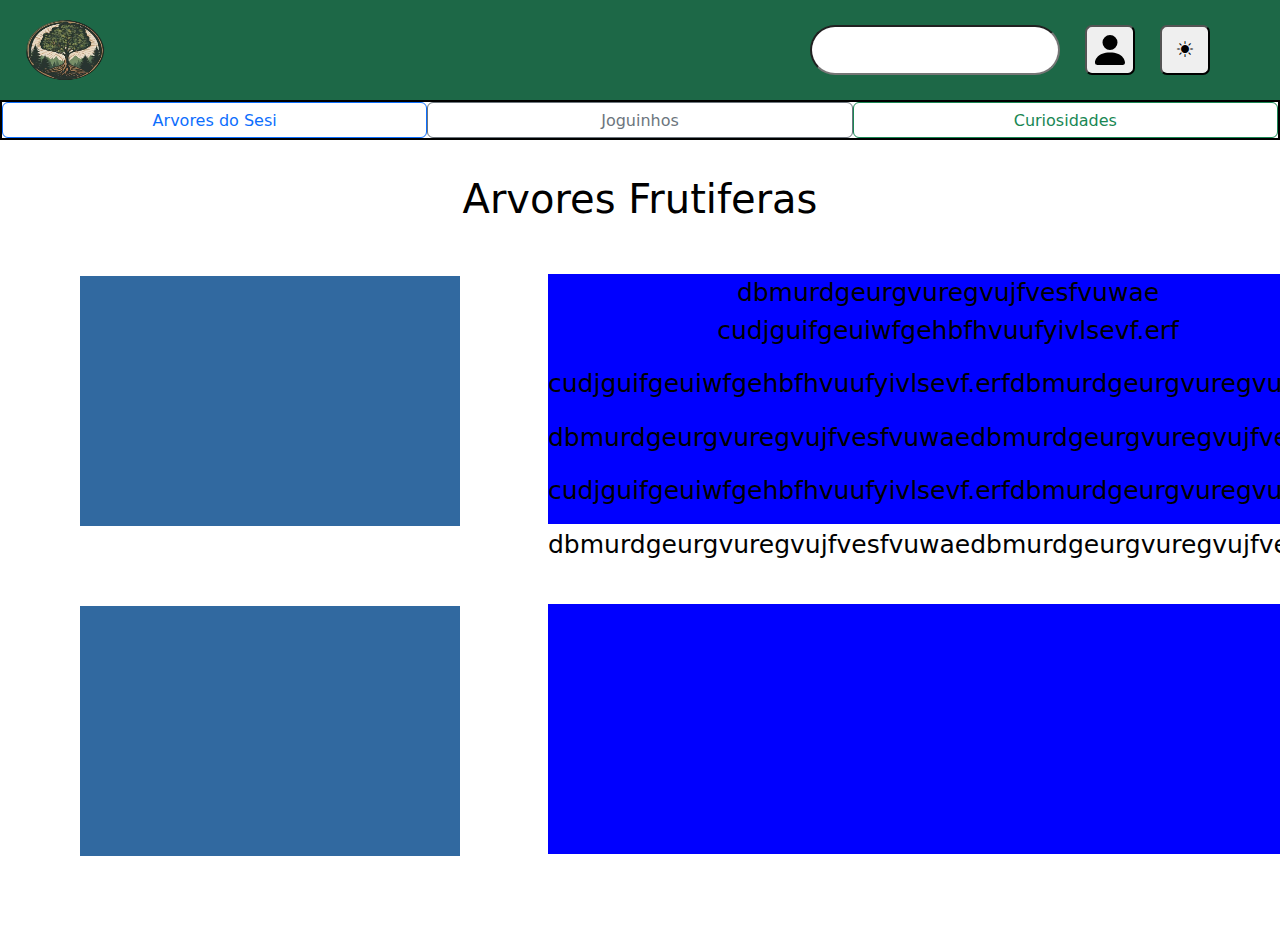
==== index.html @ 225552fa "30/10" ====
<!DOCTYPE html>
<html lang="en">

<head>
    <meta charset="UTF-8">
    <meta name="viewport" content="width=device-width, initial-scale=1.0">
    <title>Aprenda sobre Biomas Amazona</title>
    <link rel="stylesheet" href="style.css">
    <link rel="stylesheet" href="https://cdn.jsdelivr.net/npm/bootstrap-icons@1.11.3/font/bootstrap-icons.min.css">
    <link rel="stylesheet" href="https://cdn.jsdelivr.net/npm/bootstrap@5.3.3/dist/css/bootstrap.min.css">
</head>

<body class="light-mode">
    <header>

        <img src="./image-removebg-preview (1).png" alt="teste" width="130px" height="100px">

        <div class="logo">

            <input type="text" id="serie" name="pesquisar">

            <button class="logim">
                <svg xmlns="http://www.w3.org/2000/svg" width="40" height="40" fill="currentColor"
                    class="bi bi-person-fill" viewBox="0 0 16 16">
                    <path d="M3 14s-1 0-1-1 1-4 6-4 6 3 6 4-1 1-1 1zm5-6a3 3 0 1 0 0-6 3 3 0 0 0 0 6" />
                </svg>
            </button>

            <button id="toggle-button"><i class="bi bi-sun-fill"></i> </i> </button>




        </div>

    </header>

    <nav>
        <button type="button" class="btn btn-outline-primary">Arvores do Sesi</button>
        <button type="button" class="btn btn-outline-secondary">Joguinhos</button>
        <button type="button" class="btn btn-outline-success"> Curiosidades</button>

    </nav>
    
    <h1> Arvores Frutiferas </h1>

    <div class="tema">
        <div class="esq">
            <div class="ima">
                <img src="" alt="">
            </div>

            <div class="ima">
                <img src="" alt="">
            </div>
        </div>

        <div class="dir">
            <div class="texto">
                <p> dbmurdgeurgvuregvujfvesfvuwae cudjguifgeuiwfgehbfhvuufyivlsevf.erf</p>
                <p> cudjguifgeuiwfgehbfhvuufyivlsevf.erfdbmurdgeurgvuregvujfvesfvuwae </p>
                <p> dbmurdgeurgvuregvujfvesfvuwaedbmurdgeurgvuregvujfvesfvuwae </p>
                <p> cudjguifgeuiwfgehbfhvuufyivlsevf.erfdbmurdgeurgvuregvujfvesfvuwae </p>
                <p> dbmurdgeurgvuregvujfvesfvuwaedbmurdgeurgvuregvujfvesfvuwae </p>
                

            </div>

            <div class="texto">
                


            </div>
            
        </div>
    </div>





    <script src="./trabalho.js"></script>
</body>

</html>
---- style.css ----
*{
    margin: 0px;
    padding: 0px;
    
    }
.light-mode{
    color: black;
    background-color: white;
}
.dark-mode{
    color: white;
    background-color: rgba(0, 0, 0, 0.477);
    box-shadow: 4px 8px rgba(244, 239, 239, 0.854),
}


header{
    height: 100px;
    background-color:#1d6847;
    display: flex;
    align-items: center;
    justify-content: space-between;
}
    
input{
    border-radius: 50px;
    height: 50px;
    margin: 30px;
    width: 250px;
    
 }

.logim {
    margin: 25px;
    width: 50px;
    height: 50px;
    border-radius: 7px;

   
}
#toggle-button { 
    width: 50px;
    height: 50px;
    border-radius: 7px;
    
}

.logo{
    display: flex;
    align-items: center;
    justify-content: space-between;
    margin-right: 70px;
}


nav{
    
    height: 40px;
    border: 2px solid black;
    display: flex;
    flex-direction: row;
    justify-content: space-around;
  
}

button{
    width: 510PX;
    border-radius: 5px;
    
}
h1{
    justify-content: center;
    display: flex;
    padding: 35px;
}  
.ima{
    height: 250px;
    width: 380px;
    background-color: #3169a0;
    margin: 80px;
    margin-top: 10px;
    
  }

.tema{
    display: flex;
}
.texto{
    
    width: 800px;
    height: 250px;
    background-color: blue;
    justify-content: left;   
    margin: 8px;
    margin-bottom: 80px;
}
 p{
    text-align: center;
    font-size: 25px;
    padding: 15;


 }


footer{   
    background-color: #1d6847; 
    width: 100%;
    height: 180px;
    display: flex;
    align-items: center;
    justify-content: space-between;
}

footer img{
    width: 100px;
     
}

 .canto{
    height: auto;
    display: flex;
    flex-direction: column;
    justify-content: start;
    align-items: center;
    margin: 25px;
 }
 .base{
    display: flex;
    align-items: flex-start;
    width: 100%;
 }
 .col{
    display: flex;
    flex-direction: column;
    justify-content: left;
    margin: 25px;
    font-size: 18px;
 }

 /* @media (max-width 800px) 

 {
     flex-direction: colun;
 } */
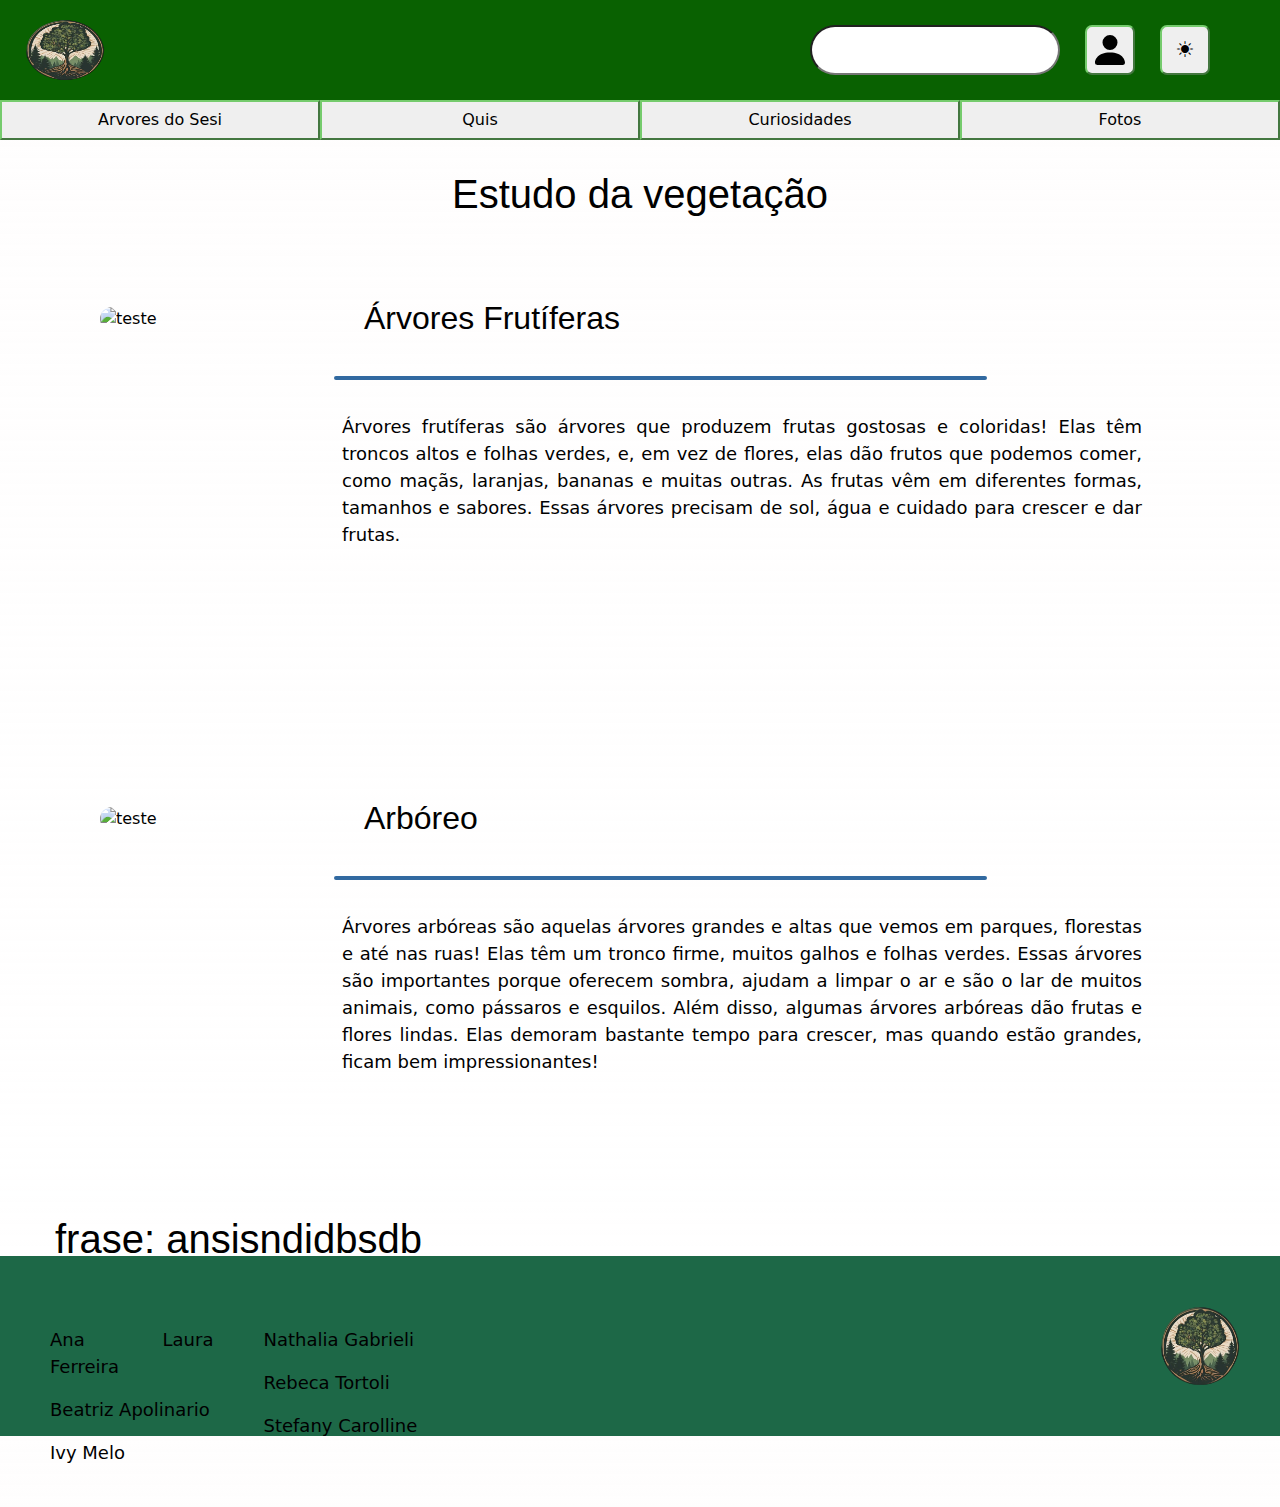
==== commit 9cd3367d: "30/10" ====
--- a/index.html
+++ b/index.html
@@ -36,47 +36,79 @@
     </header>
 
     <nav>
-        <button type="button" class="btn btn-outline-primary">Arvores do Sesi</button>
-        <button type="button" class="btn btn-outline-secondary">Joguinhos</button>
-        <button type="button" class="btn btn-outline-success"> Curiosidades</button>
+        <button type="button">Arvores do Sesi</button>
+        <button type="button">Quis</button>
+        <button type="button"> Curiosidades</button>
+        <button type="button"> Fotos</button>
+
 
     </nav>
-    
-    <h1> Arvores Frutiferas </h1>
 
-    <div class="tema">
-        <div class="esq">
-            <div class="ima">
-                <img src="" alt="">
-            </div>
+    <h1 > Estudo da vegetação </h1>
 
-            <div class="ima">
-                <img src="" alt="">
+    <div class="esq">
+        <div class="ima">
+            <img class="imagens" src="https://i.pinimg.com/736x/8f/bb/94/8fbb94f80590cdfc794973488ee1df44.jpg"
+                alt="teste" width="400" height="380">
+        </div>
+        <div class="org">
+            <h1 class="ex">Árvores Frutíferas</h1>
+            <div class="line"></div>
+            <div class="texto">
+                <p> Árvores frutíferas são árvores que produzem frutas gostosas e coloridas! Elas têm 
+                 troncos altos e folhas verdes, e, em vez de flores, elas dão frutos que podemos 
+                comer, como maçãs, laranjas, bananas e muitas outras. As frutas vêm em diferentes
+                 formas, tamanhos e sabores. Essas árvores precisam de sol, água e cuidado para
+                crescer e dar frutas. </p>
             </div>
         </div>
 
-        <div class="dir">
-            <div class="texto">
-                <p> dbmurdgeurgvuregvujfvesfvuwae cudjguifgeuiwfgehbfhvuufyivlsevf.erf</p>
-                <p> cudjguifgeuiwfgehbfhvuufyivlsevf.erfdbmurdgeurgvuregvujfvesfvuwae </p>
-                <p> dbmurdgeurgvuregvujfvesfvuwaedbmurdgeurgvuregvujfvesfvuwae </p>
-                <p> cudjguifgeuiwfgehbfhvuufyivlsevf.erfdbmurdgeurgvuregvujfvesfvuwae </p>
-                <p> dbmurdgeurgvuregvujfvesfvuwaedbmurdgeurgvuregvujfvesfvuwae </p>
-                
-
-            </div>
-
-            <div class="texto">
-                
+    </div>
 
 
-            </div>
-            
+    <div class="dir">
+
+        <div class="ima">
+            <img class="imagens"
+                src="https://thumbs.dreamstime.com/b/vegeta%C3%A7%C3%A3o-arb%C3%B3rea-gen%C3%A9rica-com-galhos-de-%C3%A1rvores-vistos-baixo-no-ver%C3%A3o-num-parque-londres-imagem-papel-parede-ramos-%C3%A1rvore-184513718.jpg"
+                alt="teste" width="400" height="380">
+        </div>
+        <div class="org">
+        <h1 class="ex"> Arbóreo</h1>
+        <div class="line"></div>
+        <div class="texto">
+            <p> Árvores arbóreas são aquelas árvores grandes e altas que vemos em parques, 
+            florestas e até nas ruas! Elas têm um tronco firme, muitos galhos e folhas verdes. 
+            Essas árvores são importantes porque oferecem sombra, ajudam a limpar o ar e são 
+            o lar de muitos animais, como pássaros e esquilos. Além disso, algumas árvores 
+            arbóreas dão frutas e flores lindas. Elas demoram bastante tempo para crescer, mas 
+            quando estão grandes, ficam bem impressionantes!</p>
+
+        </div>
         </div>
     </div>
 
 
+    <footer>
+        <div class="canto">
+            <h1>frase: ansisndidbsdb</h1>
+            <div class="base">
+                <div class="col">
+                    <p>Ana Laura Ferreira </p>
+                    <p>Beatriz Apolinario</p>
+                    <p>Ivy Melo</p>
+                </div>
+                <div class="col">
+                    <p>Nathalia Gabrieli </p>
+                    <p>Rebeca Tortoli</p>
+                    <p>Stefany Carolline</p>
+                
+                </div>
+            </div>
+        </div>
 
+        <img src="./image-removebg-preview (1).png"  alt="teste">
+    </footer>
 
 
     <script src="./trabalho.js"></script>
--- a/style.css
+++ b/style.css
@@ -3,20 +3,28 @@
     padding: 0px;
     
     }
+
+body{
+    background-image: linear-gradient(rgba(254, 252, 252, 0.516), rgba(255, 255, 255, 0)),
+    url("https://encrypted-tbn0.gstatic.com/images?q=tbn:ANd9GcTr4APYDry84YmngGYoDaeyUT3ixJweEu5XIg&s");
+}
+
 .light-mode{
     color: black;
     background-color: white;
 }
 .dark-mode{
     color: white;
-    background-color: rgba(0, 0, 0, 0.477);
-    box-shadow: 4px 8px rgba(244, 239, 239, 0.854),
+    background-color: rgba(13, 2, 43, 0.884);
+    background-image: linear-gradient(rgba(10, 3, 48, 0.705), rgba(6, 6, 64, 0.765)),
+    url();
+    box-shadow: 4px 8px rgba(242, 244, 239, 0.849),
 }
 
 
 header{
     height: 100px;
-    background-color:#1d6847;
+    background-color:#096101;
     display: flex;
     align-items: center;
     justify-content: space-between;
@@ -56,29 +64,30 @@
 nav{
     
     height: 40px;
-    border: 2px solid black;
+    
     display: flex;
     flex-direction: row;
     justify-content: space-around;
-  
+  background-color: rgb(251, 251, 247);
 }
 
 button{
-    width: 510PX;
-    border-radius: 5px;
-    
-}
+    width: 380PX;
+    border-color: #75cb6d;
+  }
+
 h1{
     justify-content: center;
     display: flex;
-    padding: 35px;
+    padding: 30px;
+    font-family: Impact, Haettenschweiler, 'Arial Narrow Bold', sans-serif;
+    font-size: 55px;
 }  
 .ima{
-    height: 250px;
-    width: 380px;
-    background-color: #3169a0;
-    margin: 80px;
-    margin-top: 10px;
+    height: 400px;
+    width: 480px;
+    margin: 50px;
+   margin-left: 100px;
     
   }
 
@@ -89,18 +98,63 @@
     
     width: 800px;
     height: 250px;
-    background-color: blue;
     justify-content: left;   
     margin: 8px;
     margin-bottom: 80px;
 }
  p{
-    text-align: center;
-    font-size: 25px;
-    padding: 15;
-
-
- }
+    text-align: justify;
+    font-size: 18px;
+ }
+.ex{
+    font-size: 32px;
+    justify-content: left;
+    font-family:Impact, Haettenschweiler, 'Arial Narrow Bold', sans-serif;
+}
+
+.line{
+    width: 80%;
+    border-radius: 10px;
+    border: #3169a0 2px solid;
+    margin-bottom: 25px;
+}
+.imagens{
+ border-radius: 25px;
+}
+
+
+ .canto{
+    height: auto;
+    display: flex;
+    flex-direction: column;
+    justify-content: start;
+    align-items: center;
+    margin: 25px;
+ }
+ .base{
+    display: flex;
+    align-items: flex-start;
+    width: 100%;
+ }
+ .col{
+    display: flex;
+    flex-direction: column;
+    justify-content: left;
+    margin: 25px;
+    font-size: 18px;
+ }
+ .esq, .dir{
+    display: flex;
+    justify-content: center;
+    align-items: center;
+ }
+ .org
+{
+    display: flex;
+    flex-direction: column;
+    margin-right: 130px;
+}
+
 
 
 footer{   
@@ -113,8 +167,9 @@
 }
 
 footer img{
-    width: 100px;
-     
+    width: 130px;
+    height: 130px;
+     margin: 15px;
 }
 
  .canto{
@@ -138,8 +193,10 @@
     font-size: 18px;
  }
 
- /* @media (max-width 800px) 
-
+
+ @media (max-width:800px) 
  {
-     flex-direction: colun;
- } */+    body{
+        flex-direction: column;
+    } 
+ } 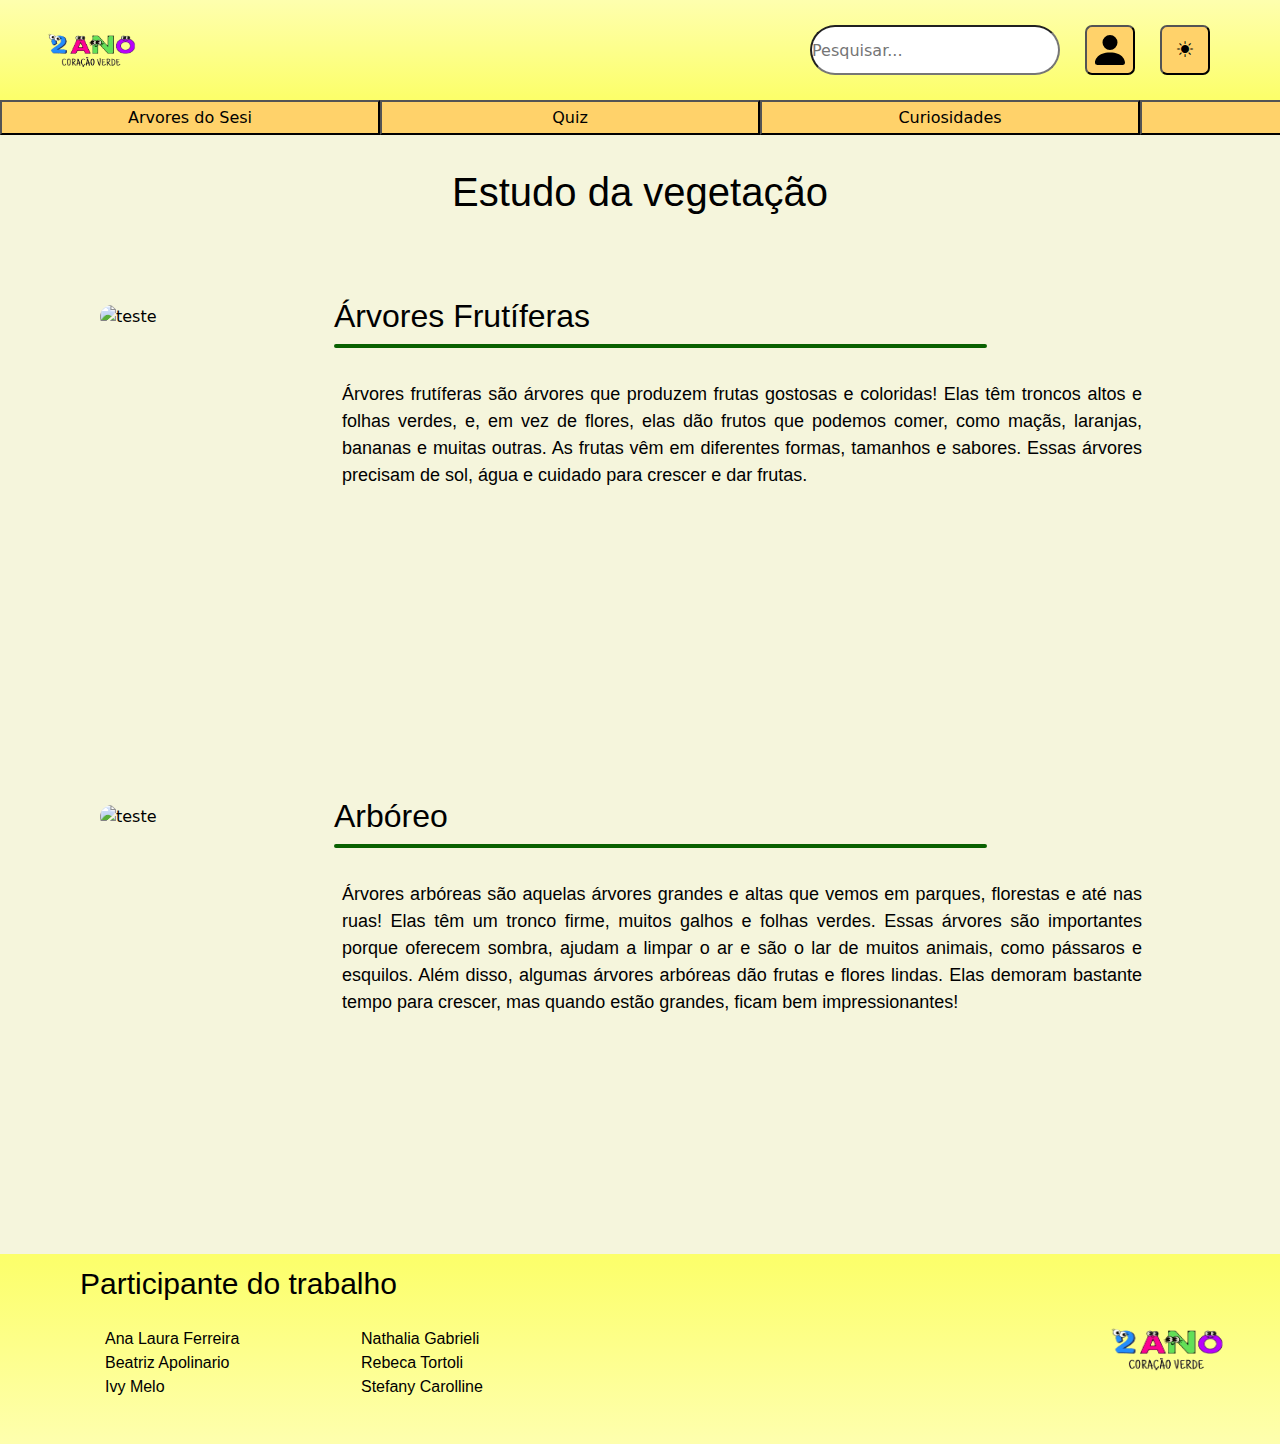
==== commit 946e31b2: "08/11" ====
--- a/index.html
+++ b/index.html
@@ -13,11 +13,11 @@
 <body class="light-mode">
     <header>
 
-        <img src="./image-removebg-preview (1).png" alt="teste" width="130px" height="100px">
+        <img src="./logo.png" alt="teste" width="180px" height="150px">
 
         <div class="logo">
 
-            <input type="text" id="serie" name="pesquisar">
+            <input type="text" id="serie" name="pesquisar" placeholder="Pesquisar...">
 
             <button class="logim">
                 <svg xmlns="http://www.w3.org/2000/svg" width="40" height="40" fill="currentColor"
@@ -36,19 +36,18 @@
     </header>
 
     <nav>
-        <button type="button">Arvores do Sesi</button>
-        <button type="button">Quis</button>
-        <button type="button"> Curiosidades</button>
-        <button type="button"> Fotos</button>
-
+      <a href=""> <button type="button">Arvores do Sesi</button> </a> 
+       <a href="/quiz.html"> <button type="button">Quiz</button> </a>
+       <a href=""> <button type="button"> Curiosidades</button> </a>
+      <a href="">  <button type="button"> Fotos</button>    </a>
 
     </nav>
 
-    <h1 > Estudo da vegetação </h1>
+    <h1 id="topo" > Estudo da vegetação </h1>
 
     <div class="esq">
         <div class="ima">
-            <img class="imagens" src="https://i.pinimg.com/736x/8f/bb/94/8fbb94f80590cdfc794973488ee1df44.jpg"
+            <img class="imagens" src="https://casaeconstrucao.org/wp-content/uploads/2017/10/arvores-frutiferas-macieira3.jpg"
                 alt="teste" width="400" height="380">
         </div>
         <div class="org">
@@ -64,7 +63,6 @@
         </div>
 
     </div>
-
 
     <div class="dir">
 
@@ -88,11 +86,10 @@
         </div>
     </div>
 
-
     <footer>
-        <div class="canto">
-            <h1>frase: ansisndidbsdb</h1>
-            <div class="base">
+        <div class="cantoF">
+            <h1 class="h1footer"> Participante do trabalho</h1>
+            <div class="base">  
                 <div class="col">
                     <p>Ana Laura Ferreira </p>
                     <p>Beatriz Apolinario</p>
@@ -107,11 +104,9 @@
             </div>
         </div>
 
-        <img src="./image-removebg-preview (1).png"  alt="teste">
+        <img src="./logo.png"  alt="teste" width="400" height="380">
     </footer>
-
 
     <script src="./trabalho.js"></script>
 </body>
-
 </html>--- a/style.css
+++ b/style.css
@@ -4,14 +4,10 @@
     
     }
 
-body{
-    background-image: linear-gradient(rgba(254, 252, 252, 0.516), rgba(255, 255, 255, 0)),
-    url("https://encrypted-tbn0.gstatic.com/images?q=tbn:ANd9GcTr4APYDry84YmngGYoDaeyUT3ixJweEu5XIg&s");
-}
 
 .light-mode{
     color: black;
-    background-color: white;
+    background-color: beige;
 }
 .dark-mode{
     color: white;
@@ -24,10 +20,10 @@
 
 header{
     height: 100px;
-    background-color:#096101;
     display: flex;
     align-items: center;
     justify-content: space-between;
+    background:linear-gradient(0deg,#fcff69, #feffae)   ;
 }
     
 input{
@@ -62,26 +58,27 @@
 
 
 nav{
-    
-    height: 40px;
-    
+    height: 38px;
     display: flex;
     flex-direction: row;
     justify-content: space-around;
-  background-color: rgb(251, 251, 247);
+  
+    
 }
 
 button{
     width: 380PX;
-    border-color: #75cb6d;
+    height: 35px;
+    background-color: rgb(255, 210, 106)
+    
   }
 
-h1{
+#topo{
     justify-content: center;
     display: flex;
     padding: 30px;
     font-family: Impact, Haettenschweiler, 'Arial Narrow Bold', sans-serif;
-    font-size: 55px;
+    font-size: 40px;
 }  
 .ima{
     height: 400px;
@@ -105,6 +102,7 @@
  p{
     text-align: justify;
     font-size: 18px;
+    font-family: 'Gill Sans', 'Gill Sans MT', Calibri, 'Trebuchet MS', sans-serif;
  }
 .ex{
     font-size: 32px;
@@ -115,7 +113,7 @@
 .line{
     width: 80%;
     border-radius: 10px;
-    border: #3169a0 2px solid;
+    border: #096101 2px solid;
     margin-bottom: 25px;
 }
 .imagens{
@@ -124,6 +122,7 @@
 
 
  .canto{
+    
     height: auto;
     display: flex;
     flex-direction: column;
@@ -141,7 +140,6 @@
     flex-direction: column;
     justify-content: left;
     margin: 25px;
-    font-size: 18px;
  }
  .esq, .dir{
     display: flex;
@@ -158,45 +156,50 @@
 
 
 footer{   
-    background-color: #1d6847; 
+    background:linear-gradient(0deg,#feffae,#fcff69 )   ;
     width: 100%;
-    height: 180px;
+    height: 190px;
     display: flex;
     align-items: center;
     justify-content: space-between;
+
 }
 
 footer img{
-    width: 130px;
-    height: 130px;
-     margin: 15px;
-}
-
- .canto{
+    width: 230px;
+    height: 190px;
+    
+}
+
+
+ .cantoF{
+    width: 40%;
     height: auto;
     display: flex;
     flex-direction: column;
     justify-content: start;
-    align-items: center;
-    margin: 25px;
- }
- .base{
-    display: flex;
-    align-items: flex-start;
-    width: 100%;
- }
- .col{
+    align-items: start;
+    line-height: 8px;
+    margin-left: 80px;
+ }
+ .h1footer{
+     text-align: left;
+    font-family: Impact, Haettenschweiler, 'Arial Narrow Bold', sans-serif;
+    font-size: 30px;
+    
+}  
+ 
+ .col p {
     display: flex;
     flex-direction: column;
     justify-content: left;
-    margin: 25px;
-    font-size: 18px;
+    font-size: 16px;  
  }
 
 
  @media (max-width:800px) 
  {
-    body{
+    *{
         flex-direction: column;
     } 
  } 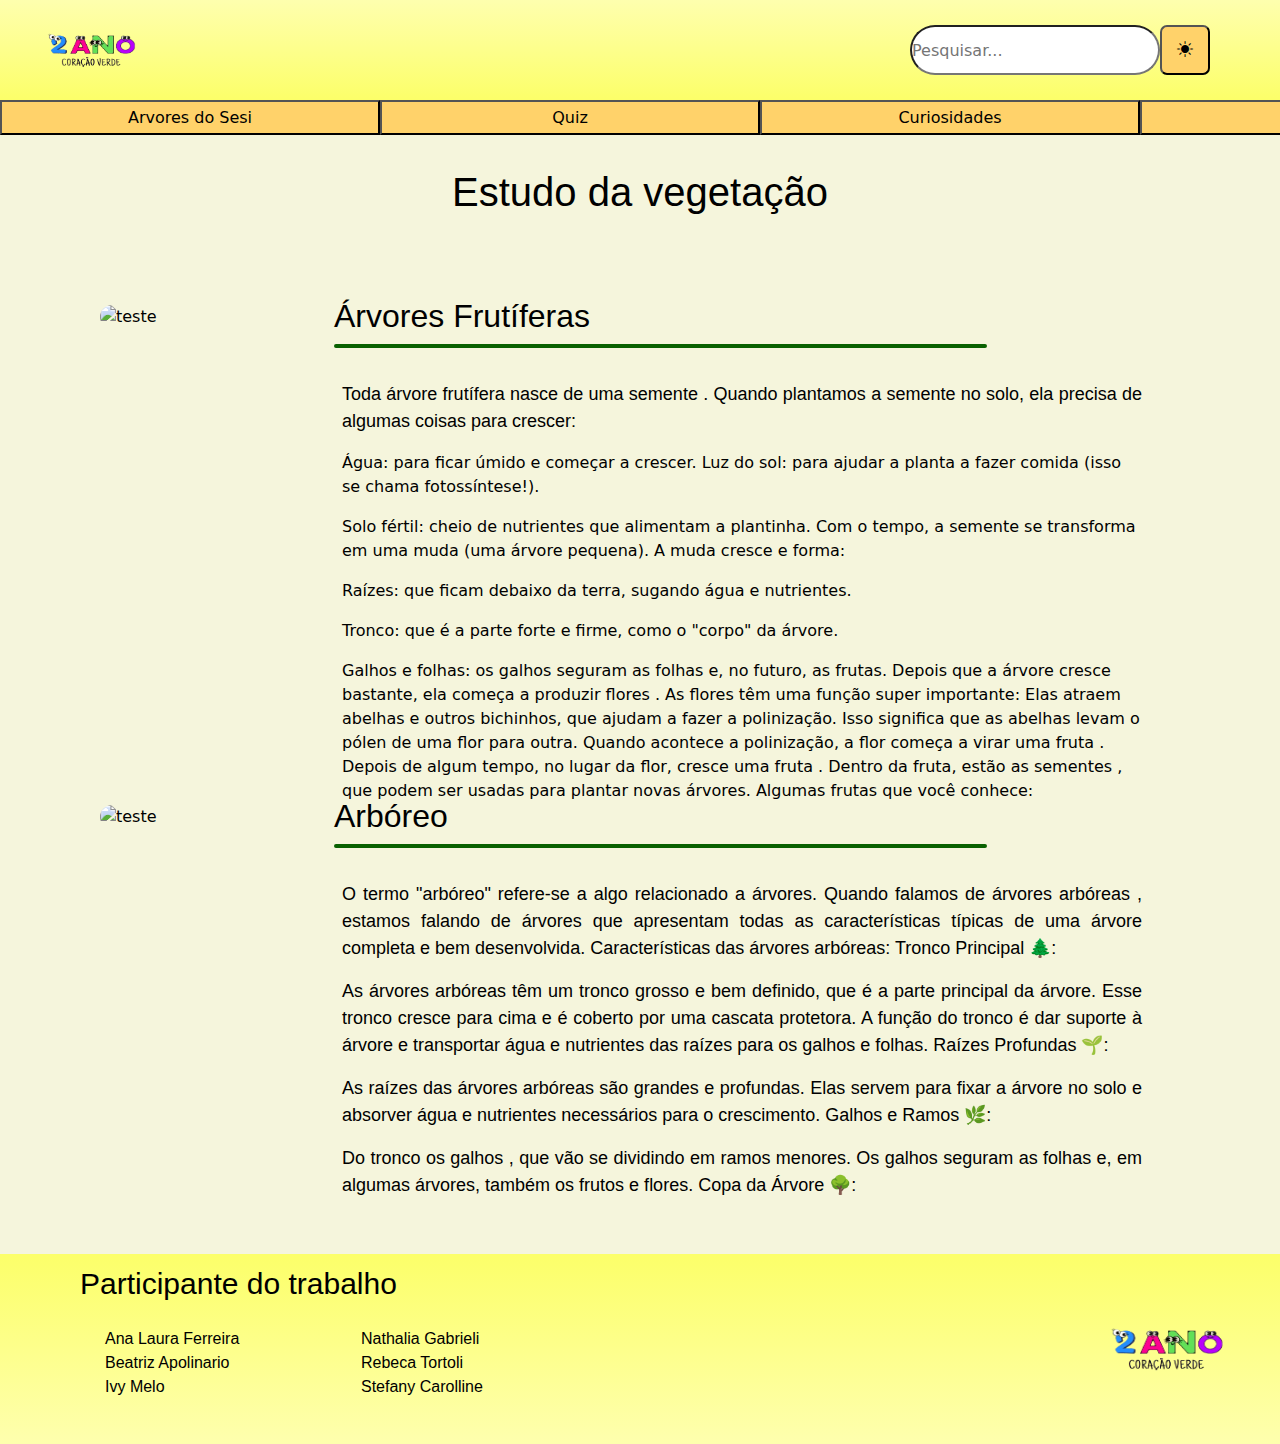
==== commit 360cac74: "08/11" ====
--- a/index.html
+++ b/index.html
@@ -8,6 +8,7 @@
     <link rel="stylesheet" href="style.css">
     <link rel="stylesheet" href="https://cdn.jsdelivr.net/npm/bootstrap-icons@1.11.3/font/bootstrap-icons.min.css">
     <link rel="stylesheet" href="https://cdn.jsdelivr.net/npm/bootstrap@5.3.3/dist/css/bootstrap.min.css">
+    
 </head>
 
 <body class="light-mode">
@@ -19,27 +20,27 @@
 
             <input type="text" id="serie" name="pesquisar" placeholder="Pesquisar...">
 
-            <button class="logim">
-                <svg xmlns="http://www.w3.org/2000/svg" width="40" height="40" fill="currentColor"
+         <dialog id="modal-1">  <button class="logim" data-modal="modal-1" 
+                 <a id="imagemLogo" href="./Projeto_Coracao_verde-main/CaixaEletronico-main/front_end/HTML/index.html">
+                <svg  xmlns="http://www.w3.org/2000/svg" width="40" height="40" fill="currentColor"
                     class="bi bi-person-fill" viewBox="0 0 16 16">
                     <path d="M3 14s-1 0-1-1 1-4 6-4 6 3 6 4-1 1-1 1zm5-6a3 3 0 1 0 0-6 3 3 0 0 0 0 6" />
                 </svg>
+            </a>
             </button>
+        </dialog>
 
             <button id="toggle-button"><i class="bi bi-sun-fill"></i> </i> </button>
-
-
-
 
         </div>
 
     </header>
 
     <nav>
-      <a href=""> <button type="button">Arvores do Sesi</button> </a> 
+      <a href="arvores.html"> <button type="button">Arvores do Sesi</button> </a> 
        <a href="/quiz.html"> <button type="button">Quiz</button> </a>
        <a href=""> <button type="button"> Curiosidades</button> </a>
-      <a href="">  <button type="button"> Fotos</button>    </a>
+      <a href="index3.html">  <button type="button"> Fotos</button>    </a>
 
     </nav>
 
@@ -54,11 +55,19 @@
             <h1 class="ex">Árvores Frutíferas</h1>
             <div class="line"></div>
             <div class="texto">
-                <p> Árvores frutíferas são árvores que produzem frutas gostosas e coloridas! Elas têm 
-                 troncos altos e folhas verdes, e, em vez de flores, elas dão frutos que podemos 
-                comer, como maçãs, laranjas, bananas e muitas outras. As frutas vêm em diferentes
-                 formas, tamanhos e sabores. Essas árvores precisam de sol, água e cuidado para
-                crescer e dar frutas. </p>
+                <p> Toda árvore frutífera nasce de uma semente . Quando plantamos a semente no solo, ela precisa de algumas coisas para crescer: </p>
+                    Água: para ficar úmido e começar a crescer.
+                    Luz do sol: para ajudar a planta a fazer comida (isso se chama fotossíntese!). </p>
+                    Solo fértil: cheio de nutrientes que alimentam a plantinha.
+                    Com o tempo, a semente se transforma em uma muda (uma árvore pequena).
+                    A muda cresce e forma: </p>
+                    Raízes: que ficam debaixo da terra, sugando água e nutrientes. </p>
+                    Tronco: que é a parte forte e firme, como o "corpo" da árvore. </p>
+                    Galhos e folhas: os galhos seguram as folhas e, no futuro, as frutas. 
+                    Depois que a árvore cresce bastante, ela começa a produzir flores . As flores têm uma função super importante:
+                    Elas atraem abelhas e outros bichinhos, que ajudam a fazer a polinização. Isso significa que as abelhas levam o pólen de uma flor para outra. 
+                    Quando acontece a polinização, a flor começa a virar uma fruta .
+                    Depois de algum tempo, no lugar da flor, cresce uma fruta . Dentro da fruta, estão as sementes , que podem ser usadas para plantar novas árvores. Algumas frutas que você conhece:</p>
             </div>
         </div>
 
@@ -75,12 +84,25 @@
         <h1 class="ex"> Arbóreo</h1>
         <div class="line"></div>
         <div class="texto">
-            <p> Árvores arbóreas são aquelas árvores grandes e altas que vemos em parques, 
-            florestas e até nas ruas! Elas têm um tronco firme, muitos galhos e folhas verdes. 
-            Essas árvores são importantes porque oferecem sombra, ajudam a limpar o ar e são 
-            o lar de muitos animais, como pássaros e esquilos. Além disso, algumas árvores 
-            arbóreas dão frutas e flores lindas. Elas demoram bastante tempo para crescer, mas 
-            quando estão grandes, ficam bem impressionantes!</p>
+            <p> O termo "arbóreo" refere-se a algo relacionado a árvores. Quando falamos de árvores arbóreas , estamos falando de árvores que apresentam todas as características típicas de uma árvore completa e bem desenvolvida.
+
+                Características das árvores arbóreas:
+                Tronco Principal 🌲: </p>
+                
+                <p>As árvores arbóreas têm um tronco grosso e bem definido, que é a parte principal da árvore.
+                Esse tronco cresce para cima e é coberto por uma cascata protetora.
+                A função do tronco é dar suporte à árvore e transportar água e nutrientes das raízes para os galhos e folhas.
+                Raízes Profundas 🌱: </p>
+                
+                <p>As raízes das árvores arbóreas são grandes e profundas.
+                Elas servem para fixar a árvore no solo e absorver água e nutrientes necessários para o crescimento.
+                Galhos e Ramos 🌿: </p>
+                
+                <p>Do tronco os galhos , que vão se dividindo em ramos menores.
+                Os galhos seguram as folhas e, em algumas árvores, também os frutos e flores.
+                Copa da Árvore 🌳:</p>
+                
+               </p>
 
         </div>
         </div>
@@ -108,5 +130,7 @@
     </footer>
 
     <script src="./trabalho.js"></script>
+    <script src="./pesquisa.js"></script>
+    <script src="modal.js"></script>
 </body>
 </html>